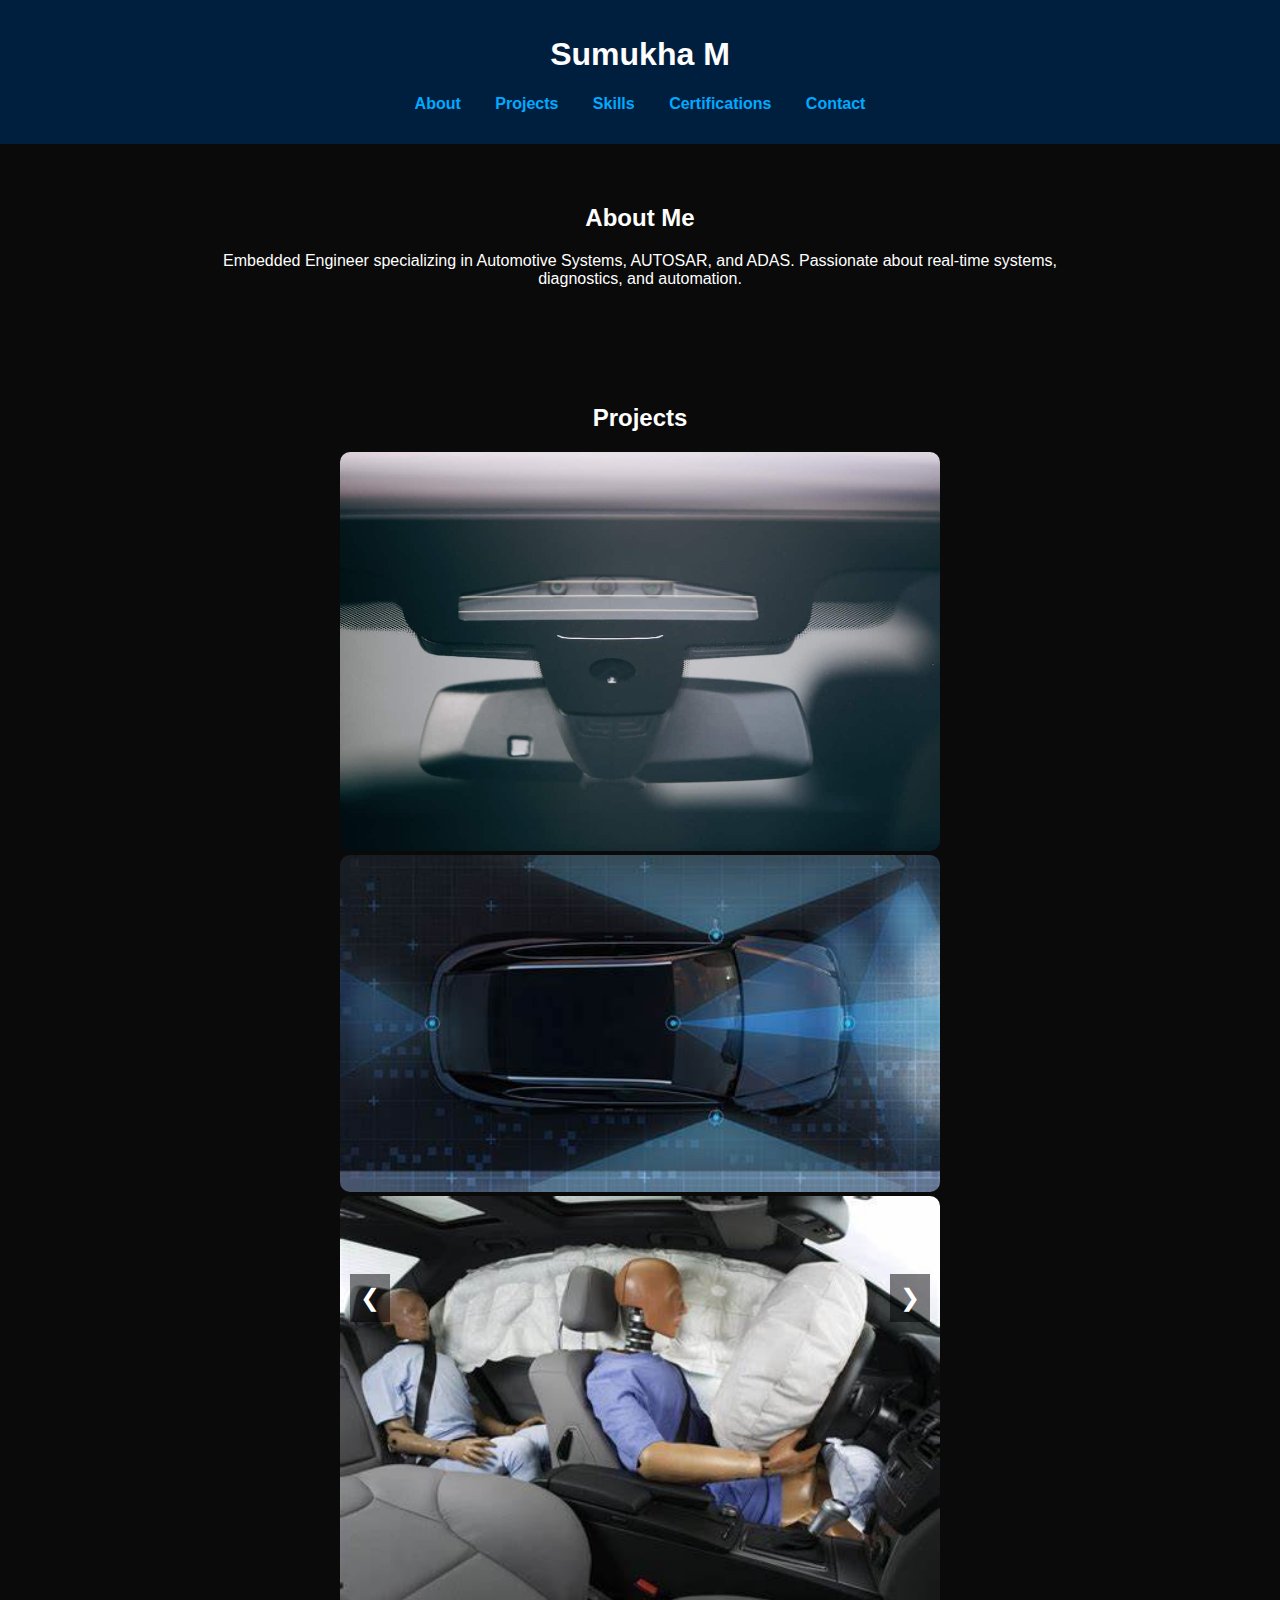
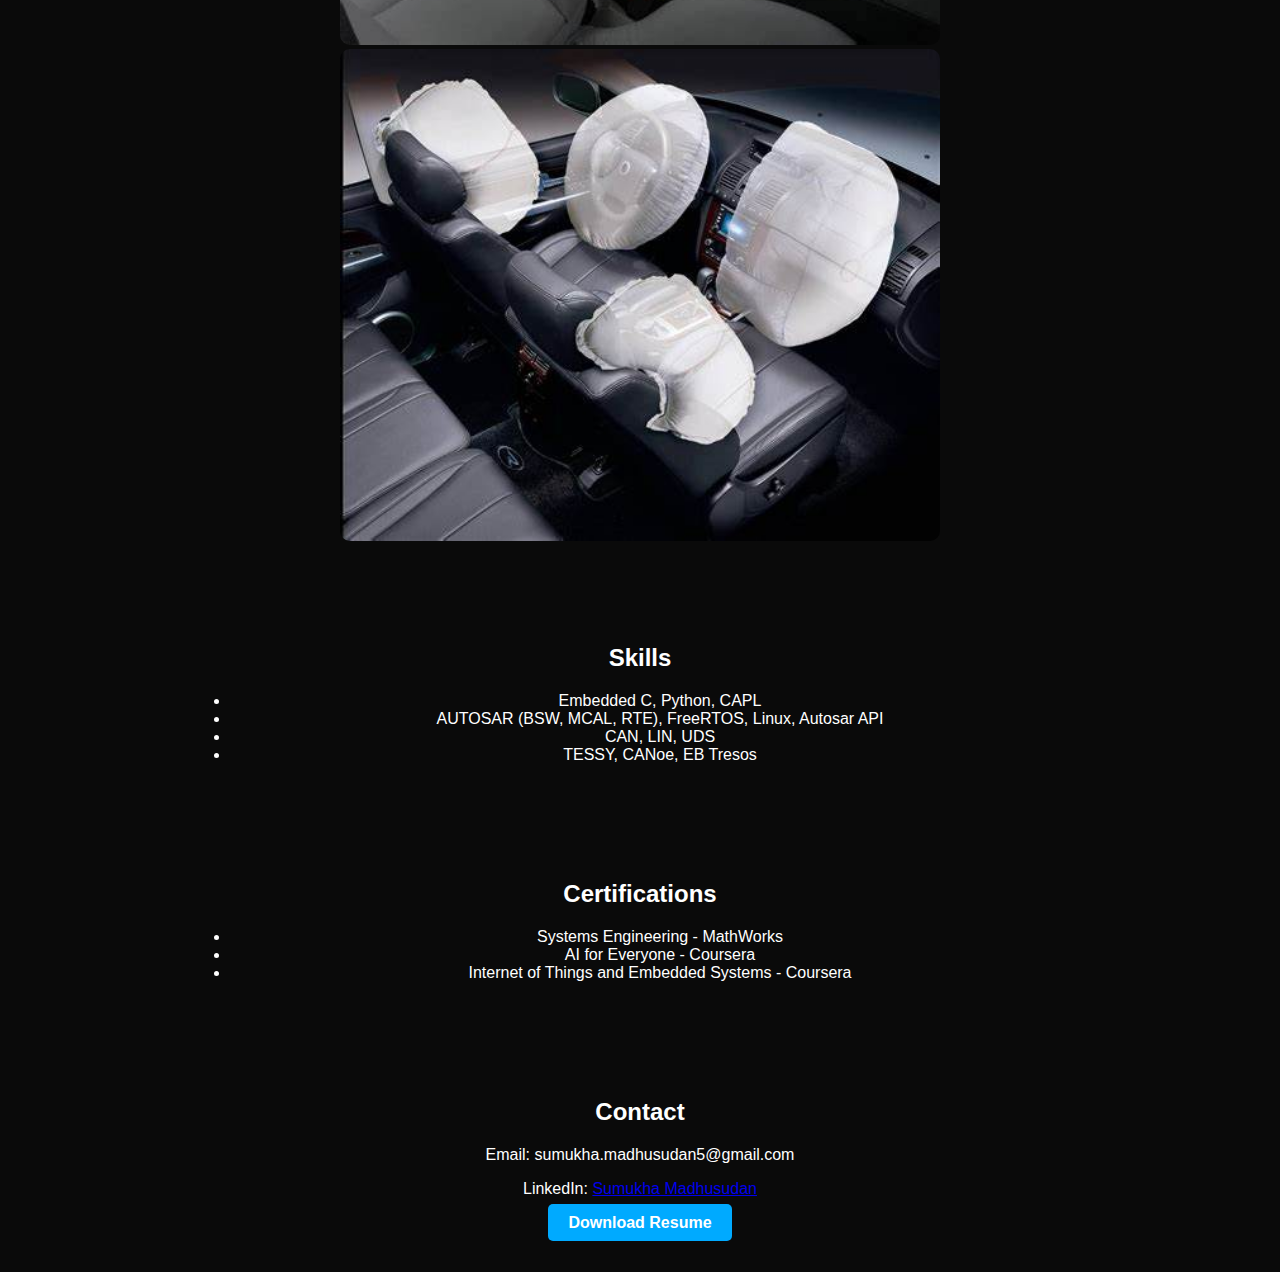
==== index.html @ 6d754cf1 "Update index.html" ====
<!DOCTYPE html>
<html lang="en">
<head>
    <meta charset="UTF-8">
    <meta name="viewport" content="width=device-width, initial-scale=1.0">
    <title>Sumukha M | Python Automation Engineer | Embedded Engineer</title>
    <link rel="stylesheet" href="styles.css">
    <script src="script.js" defer></script>
</head>
<body>
    <header>
        <nav>
            <h1>Sumukha M</h1>
            <ul>
                <li><a href="#about">About</a></li>
                <li><a href="#projects">Projects</a></li>
                <li><a href="#skills">Skills</a></li>
                <li><a href="#certifications">Certifications</a></li>
                <li><a href="#contact">Contact</a></li>
            </ul>
        </nav>
    </header>
    
    <section id="about" class="container">
        <h2>About Me</h2>
        <p>Embedded Engineer specializing in Automotive Systems, AUTOSAR, and ADAS. Passionate about real-time systems, diagnostics, and automation.</p>
    </section>
    
    <section id="projects" class="container">
        <h2>Projects</h2>

        <div class="slider-container">
            <button class="prev" onclick="moveSlide(-1)">&#10094;</button>
            <div class="slider">
                <div class="slides">
                    <img src="ADAS.jpg" alt="ADAS MFC527 Camera">
                    <img src="ADAS1.jpg" alt="ADAS MFC527 Camera">
                    <img src="Air1.jpg" alt="Airbag System Testing">
                    <img src="Air.jpg" alt="AUTOSAR Development">
                </div>
            </div>
            <button class="next" onclick="moveSlide(1)">&#10095;</button>
        </div>
    </section>

    <section id="skills" class="container">
        <h2>Skills</h2>
        <ul>
            <li>Embedded C, Python, CAPL </li>
            <li>AUTOSAR (BSW, MCAL, RTE), FreeRTOS, Linux, Autosar API </li>
            <li>CAN, LIN, UDS </li>
            <li>TESSY, CANoe, EB Tresos </li>
        </ul>
    </section>
    
    <section id="certifications" class="container">
        <h2>Certifications</h2>
        <ul>
            <li>Systems Engineering - MathWorks</li>
            <li>AI for Everyone - Coursera</li>
            <li>Internet of Things and Embedded Systems - Coursera </li>
        </ul>
    </section>
    
    <section id="contact" class="container">
        <h2>Contact</h2>
        <p>Email: sumukha.madhusudan5@gmail.com</p>
        <p>LinkedIn: <a href="https://www.linkedin.com/in/sumukha-madhusudan" target="_blank">Sumukha Madhusudan</a></p>
        <a href="Sumukha_madhusudan.docx" download class="button">Download Resume</a>
    </section>
</body>
</html>
---- styles.css ----
body {
    background-color: #0a0a0a;
    color: #ffffff;
    font-family: Arial, sans-serif;
    margin: 0;
    padding: 0;
}

header {
    background-color: #001f3f;
    padding: 15px;
    text-align: center;
}

nav ul {
    list-style: none;
    padding: 0;
}

nav ul li {
    display: inline;
    margin: 0 15px;
}

nav ul li a {
    color: #00aaff;
    text-decoration: none;
    font-weight: bold;
}

section {
    padding: 40px;
    text-align: center;
}

.container {
    max-width: 900px;
    margin: auto;
}

/* Slider Styling */
.slider-container {
    position: relative;
    width: 100%;
    max-width: 600px;
    margin: auto;
    overflow: hidden;
}

.slider {
    display: flex;
    transition: transform 0.5s ease-in-out;
}

.slides img {
    width: 100%;
    border-radius: 10px;
}

button.prev, button.next {
    position: absolute;
    top: 50%;
    transform: translateY(-50%);
    background: rgba(0, 0, 0, 0.5);
    color: white;
    border: none;
    padding: 10px;
    cursor: pointer;
    font-size: 24px;
}

button.prev { left: 10px; }
button.next { right: 10px; }

button:hover {
    background: rgba(0, 0, 0, 0.8);
}

/* Resume Download Button */
.button {
    background-color: #00aaff;
    padding: 10px 20px;
    border: none;
    color: white;
    border-radius: 5px;
    cursor: pointer;
    text-decoration: none;
    font-weight: bold;
}

.button:hover {
    background-color: #0088cc;
}
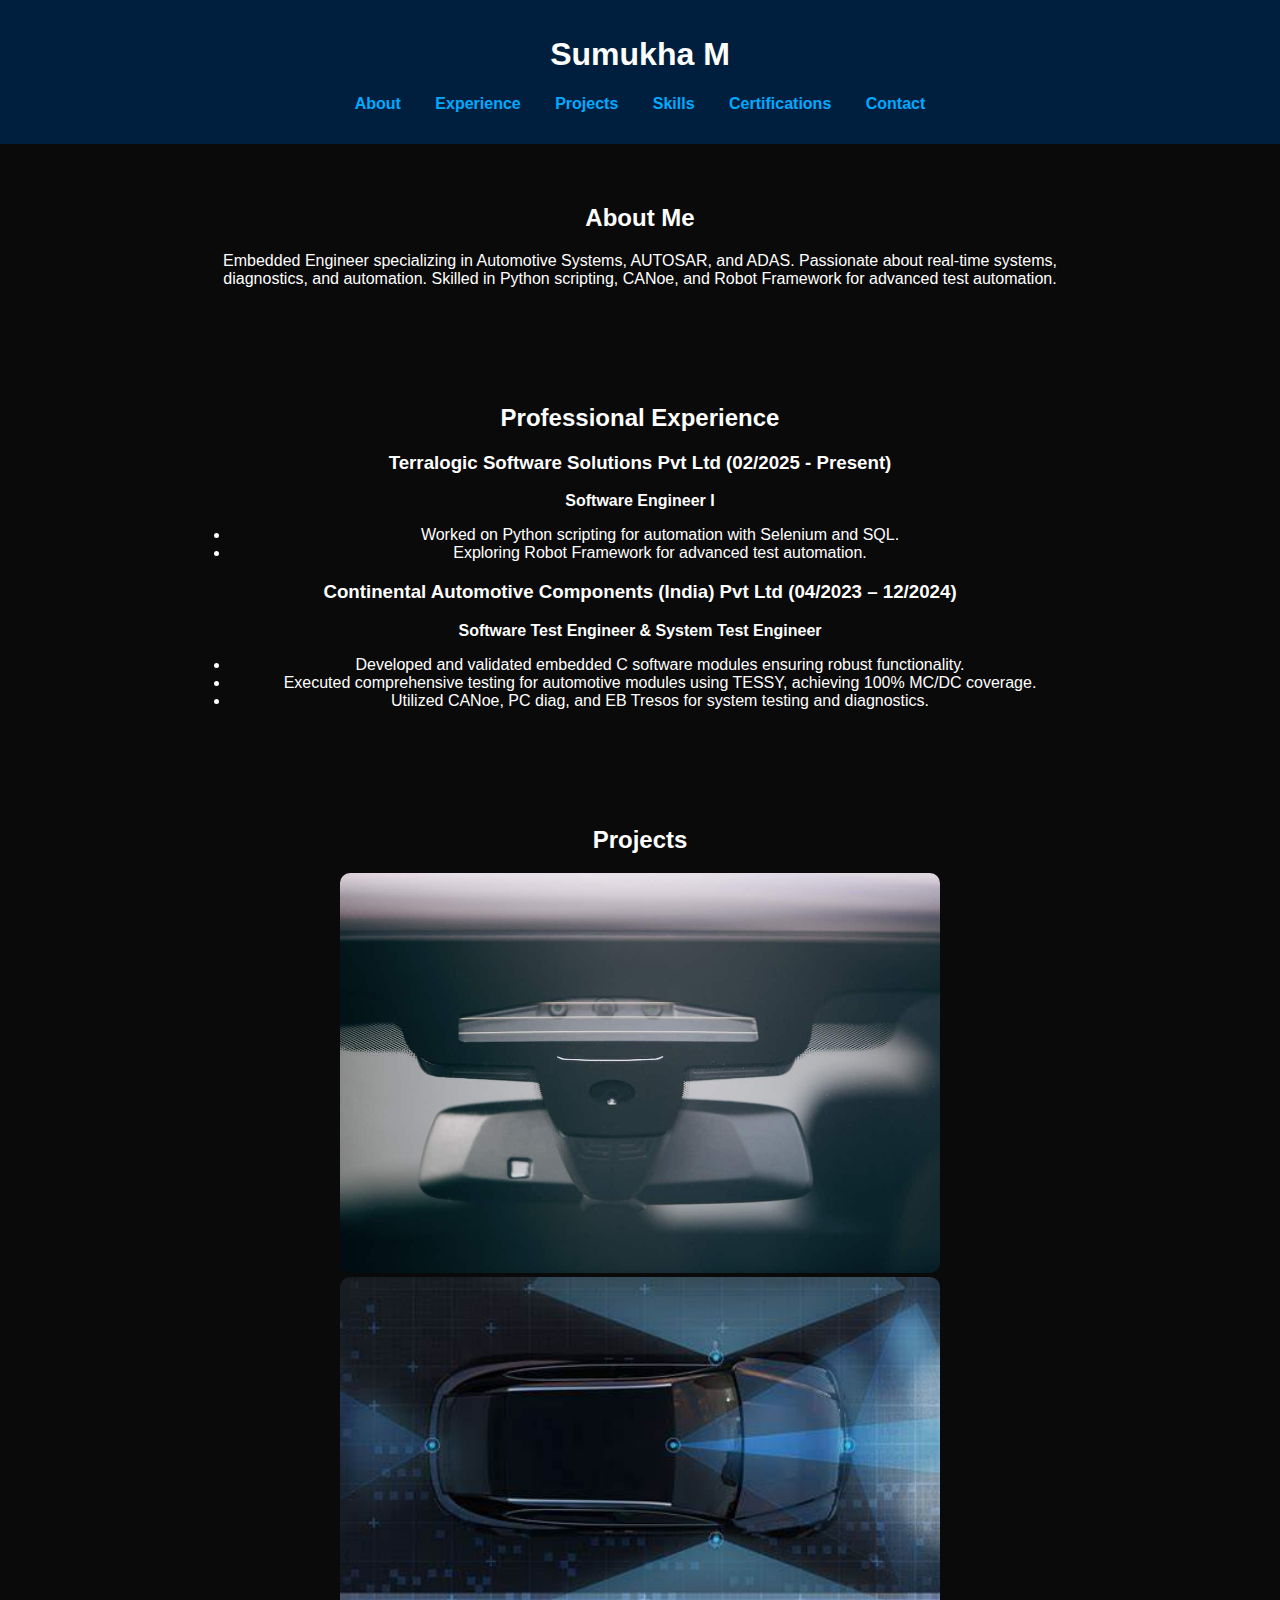
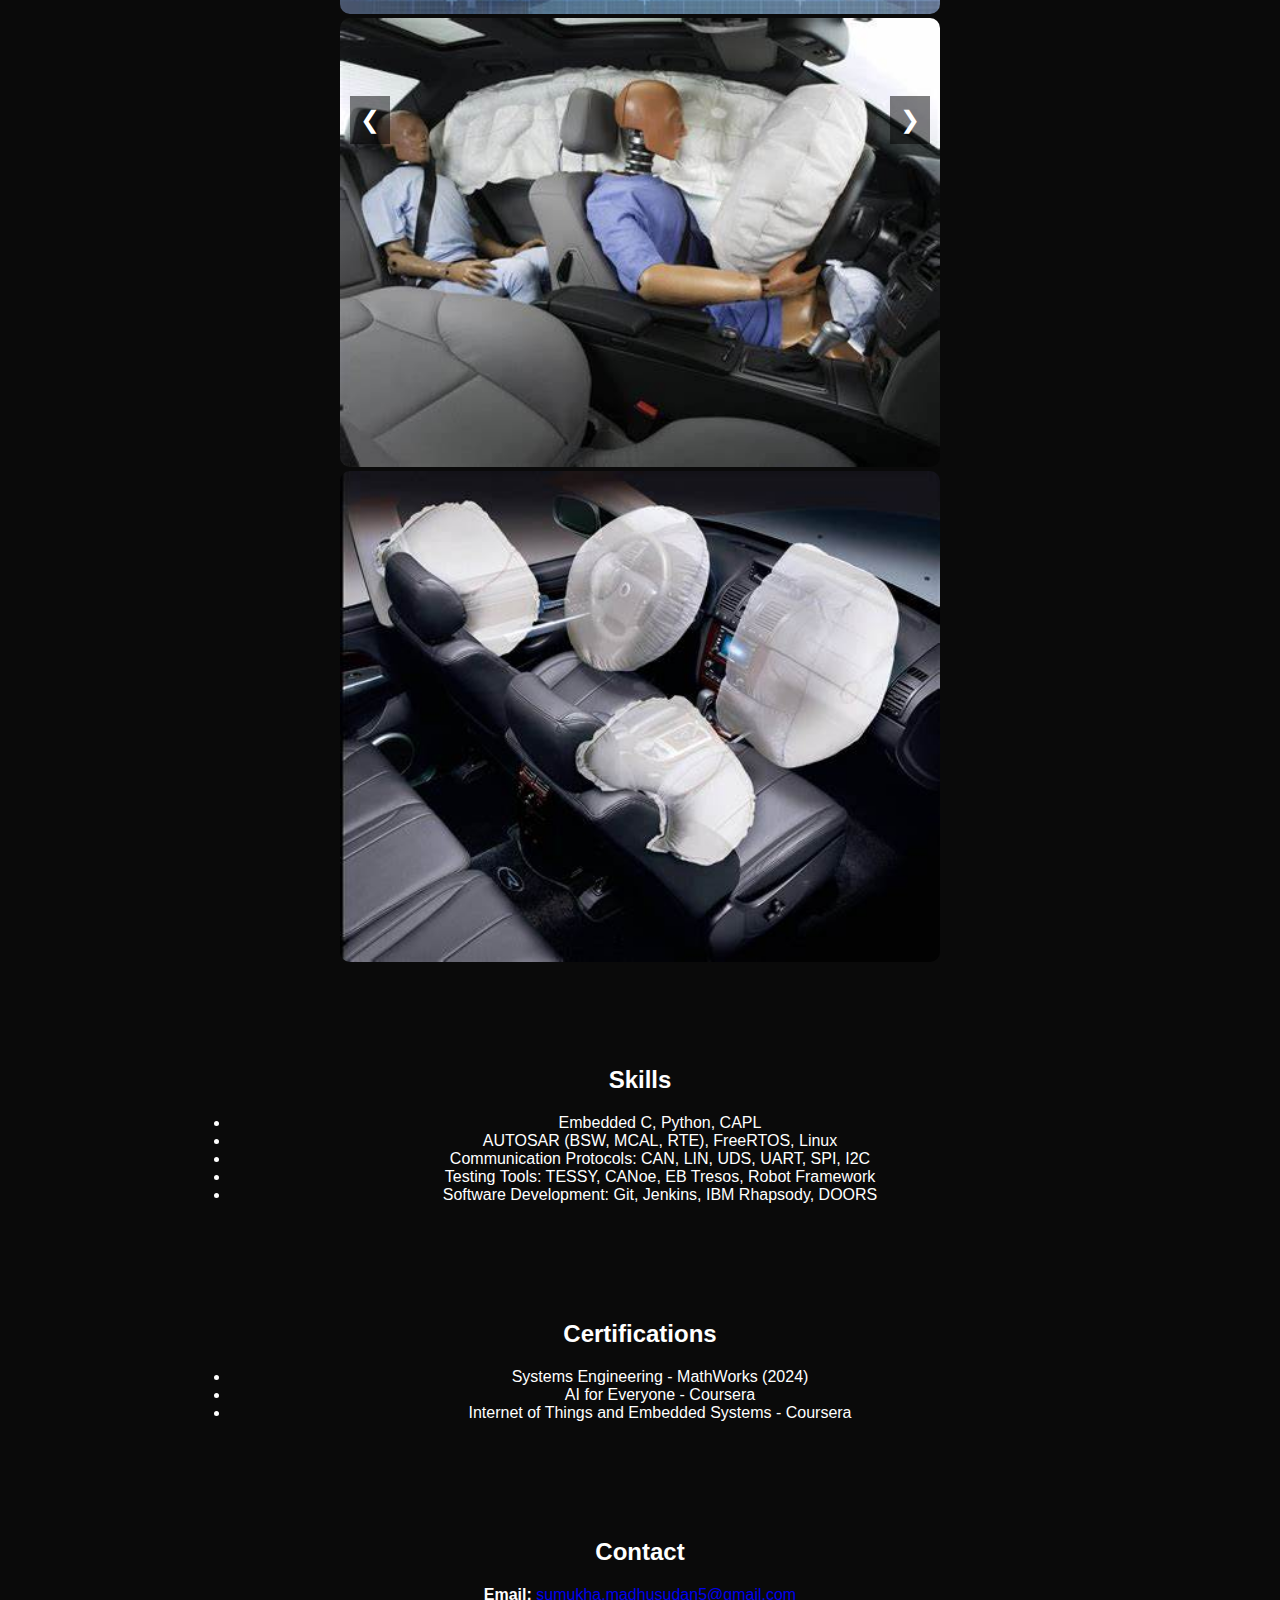
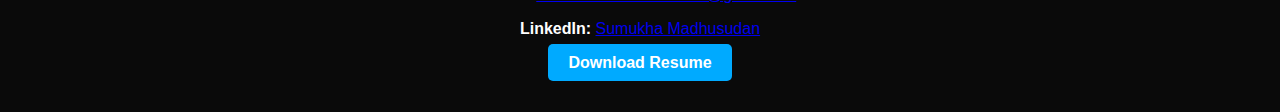
==== commit 0a53b969: "Update index.html" ====
--- a/index.html
+++ b/index.html
@@ -13,6 +13,7 @@
             <h1>Sumukha M</h1>
             <ul>
                 <li><a href="#about">About</a></li>
+                <li><a href="#experience">Experience</a></li>
                 <li><a href="#projects">Projects</a></li>
                 <li><a href="#skills">Skills</a></li>
                 <li><a href="#certifications">Certifications</a></li>
@@ -23,12 +24,29 @@
     
     <section id="about" class="container">
         <h2>About Me</h2>
-        <p>Embedded Engineer specializing in Automotive Systems, AUTOSAR, and ADAS. Passionate about real-time systems, diagnostics, and automation.</p>
+        <p>Embedded Engineer specializing in Automotive Systems, AUTOSAR, and ADAS. Passionate about real-time systems, diagnostics, and automation. Skilled in Python scripting, CANoe, and Robot Framework for advanced test automation.</p>
+    </section>
+    
+    <section id="experience" class="container">
+        <h2>Professional Experience</h2>
+        <h3>Terralogic Software Solutions Pvt Ltd (02/2025 - Present)</h3>
+        <p><strong>Software Engineer I</strong></p>
+        <ul>
+            <li>Worked on Python scripting for automation with Selenium and SQL.</li>
+            <li>Exploring Robot Framework for advanced test automation.</li>
+        </ul>
+        
+        <h3>Continental Automotive Components (India) Pvt Ltd (04/2023 – 12/2024)</h3>
+        <p><strong>Software Test Engineer & System Test Engineer</strong></p>
+        <ul>
+            <li>Developed and validated embedded C software modules ensuring robust functionality.</li>
+            <li>Executed comprehensive testing for automotive modules using TESSY, achieving 100% MC/DC coverage.</li>
+            <li>Utilized CANoe, PC diag, and EB Tresos for system testing and diagnostics.</li>
+        </ul>
     </section>
     
     <section id="projects" class="container">
         <h2>Projects</h2>
-
         <div class="slider-container">
             <button class="prev" onclick="moveSlide(-1)">&#10094;</button>
             <div class="slider">
@@ -42,31 +60,32 @@
             <button class="next" onclick="moveSlide(1)">&#10095;</button>
         </div>
     </section>
-
+    
     <section id="skills" class="container">
         <h2>Skills</h2>
         <ul>
-            <li>Embedded C, Python, CAPL </li>
-            <li>AUTOSAR (BSW, MCAL, RTE), FreeRTOS, Linux, Autosar API </li>
-            <li>CAN, LIN, UDS </li>
-            <li>TESSY, CANoe, EB Tresos </li>
+            <li>Embedded C, Python, CAPL</li>
+            <li>AUTOSAR (BSW, MCAL, RTE), FreeRTOS, Linux</li>
+            <li>Communication Protocols: CAN, LIN, UDS, UART, SPI, I2C</li>
+            <li>Testing Tools: TESSY, CANoe, EB Tresos, Robot Framework</li>
+            <li>Software Development: Git, Jenkins, IBM Rhapsody, DOORS</li>
         </ul>
     </section>
     
     <section id="certifications" class="container">
         <h2>Certifications</h2>
         <ul>
-            <li>Systems Engineering - MathWorks</li>
+            <li>Systems Engineering - MathWorks (2024)</li>
             <li>AI for Everyone - Coursera</li>
-            <li>Internet of Things and Embedded Systems - Coursera </li>
+            <li>Internet of Things and Embedded Systems - Coursera</li>
         </ul>
     </section>
     
     <section id="contact" class="container">
         <h2>Contact</h2>
-        <p>Email: sumukha.madhusudan5@gmail.com</p>
-        <p>LinkedIn: <a href="https://www.linkedin.com/in/sumukha-madhusudan" target="_blank">Sumukha Madhusudan</a></p>
-        <a href="Sumukha_madhusudan.docx" download class="button">Download Resume</a>
+        <p><strong>Email:</strong> <a href="mailto:sumukha.madhusudan5@gmail.com">sumukha.madhusudan5@gmail.com</a></p>
+        <p><strong>LinkedIn:</strong> <a href="https://www.linkedin.com/in/sumukha-madhusudan" target="_blank">Sumukha Madhusudan</a></p>
+        <a href="Sumukha_madhusudan.pdf" download class="button">Download Resume</a>
     </section>
 </body>
 </html>
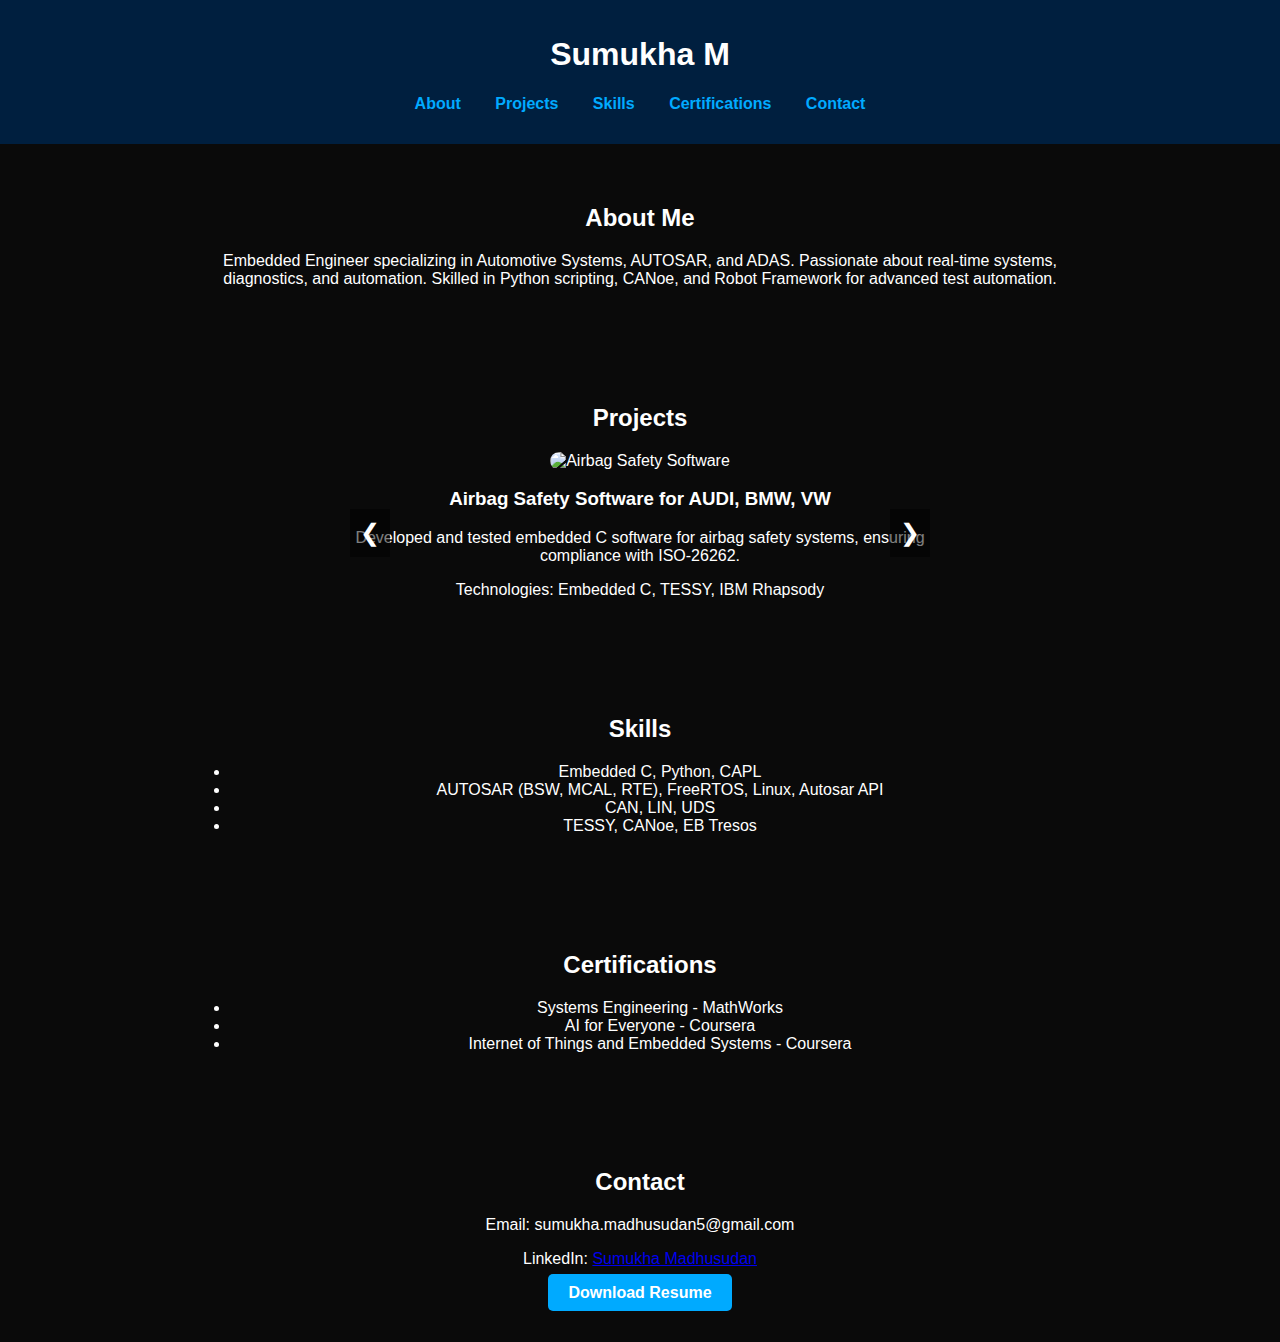
==== commit 2b2d77bd: "Update index.html" ====
--- a/index.html
+++ b/index.html
@@ -8,12 +8,12 @@
     <script src="script.js" defer></script>
 </head>
 <body>
+
     <header>
         <nav>
             <h1>Sumukha M</h1>
             <ul>
                 <li><a href="#about">About</a></li>
-                <li><a href="#experience">Experience</a></li>
                 <li><a href="#projects">Projects</a></li>
                 <li><a href="#skills">Skills</a></li>
                 <li><a href="#certifications">Certifications</a></li>
@@ -21,71 +21,90 @@
             </ul>
         </nav>
     </header>
-    
+
     <section id="about" class="container">
         <h2>About Me</h2>
         <p>Embedded Engineer specializing in Automotive Systems, AUTOSAR, and ADAS. Passionate about real-time systems, diagnostics, and automation. Skilled in Python scripting, CANoe, and Robot Framework for advanced test automation.</p>
     </section>
-    
-    <section id="experience" class="container">
-        <h2>Professional Experience</h2>
-        <h3>Terralogic Software Solutions Pvt Ltd (02/2025 - Present)</h3>
-        <p><strong>Software Engineer I</strong></p>
-        <ul>
-            <li>Worked on Python scripting for automation with Selenium and SQL.</li>
-            <li>Exploring Robot Framework for advanced test automation.</li>
-        </ul>
-        
-        <h3>Continental Automotive Components (India) Pvt Ltd (04/2023 – 12/2024)</h3>
-        <p><strong>Software Test Engineer & System Test Engineer</strong></p>
-        <ul>
-            <li>Developed and validated embedded C software modules ensuring robust functionality.</li>
-            <li>Executed comprehensive testing for automotive modules using TESSY, achieving 100% MC/DC coverage.</li>
-            <li>Utilized CANoe, PC diag, and EB Tresos for system testing and diagnostics.</li>
-        </ul>
-    </section>
-    
+
     <section id="projects" class="container">
         <h2>Projects</h2>
+
         <div class="slider-container">
             <button class="prev" onclick="moveSlide(-1)">&#10094;</button>
             <div class="slider">
                 <div class="slides">
-                    <img src="ADAS.jpg" alt="ADAS MFC527 Camera">
-                    <img src="ADAS1.jpg" alt="ADAS MFC527 Camera">
-                    <img src="Air1.jpg" alt="Airbag System Testing">
-                    <img src="Air.jpg" alt="AUTOSAR Development">
+                    <div class="slide">
+                        <img src="Airbag_Software.jpg" alt="Airbag Safety Software">
+                        <div class="project-description">
+                            <h3>Airbag Safety Software for AUDI, BMW, VW</h3>
+                            <p>Developed and tested embedded C software for airbag safety systems, ensuring compliance with ISO-26262.</p>
+                            <p>Technologies: Embedded C, TESSY, IBM Rhapsody</p>
+                        </div>
+                    </div>
+                    <div class="slide">
+                        <img src="Airbag_Testing.jpg" alt="Airbag System Testing">
+                        <div class="project-description">
+                            <h3>Airbag System Testing for Honda</h3>
+                            <p>Validated airbag functionalities, ensuring proper deployment using real-world crash test simulations.</p>
+                            <p>Technologies: CANoe, Diagnostic Tools, UDS</p>
+                        </div>
+                    </div>
+                    <div class="slide">
+                        <img src="ADAS_Camera.jpg" alt="ADAS Camera Validation">
+                        <div class="project-description">
+                            <h3>ADAS Camera Validation and Testing</h3>
+                            <p>Conducted smoke and regression testing for ADAS cameras (MFC527 & MFC525) with lane detection and Traffic Sign Assist.</p>
+                            <p>Technologies: Python, CANoe, Image Processing</p>
+                        </div>
+                    </div>
+                    <div class="slide">
+                        <img src="Robotic_Arm.jpg" alt="Robotic Arm">
+                        <div class="project-description">
+                            <h3>Robotic Arm for Color Sorting</h3>
+                            <p>Developed an advanced sorting algorithm for a robotic arm that categorizes objects by color.</p>
+                            <p>Technologies: Python, OpenCV, Embedded Systems</p>
+                        </div>
+                    </div>
+                    <div class="slide">
+                        <img src="Inventory_Robot.jpg" alt="Inventory Robot">
+                        <div class="project-description">
+                            <h3>Inventory Management Robot</h3>
+                            <p>Designed a robot to identify vacant storage spaces using computer vision, optimizing warehouse management.</p>
+                            <p>Technologies: OpenCV, Python, ROS</p>
+                        </div>
+                    </div>
                 </div>
             </div>
             <button class="next" onclick="moveSlide(1)">&#10095;</button>
         </div>
     </section>
-    
+
     <section id="skills" class="container">
         <h2>Skills</h2>
         <ul>
             <li>Embedded C, Python, CAPL</li>
-            <li>AUTOSAR (BSW, MCAL, RTE), FreeRTOS, Linux</li>
-            <li>Communication Protocols: CAN, LIN, UDS, UART, SPI, I2C</li>
-            <li>Testing Tools: TESSY, CANoe, EB Tresos, Robot Framework</li>
-            <li>Software Development: Git, Jenkins, IBM Rhapsody, DOORS</li>
+            <li>AUTOSAR (BSW, MCAL, RTE), FreeRTOS, Linux, Autosar API</li>
+            <li>CAN, LIN, UDS</li>
+            <li>TESSY, CANoe, EB Tresos</li>
         </ul>
     </section>
-    
+
     <section id="certifications" class="container">
         <h2>Certifications</h2>
         <ul>
-            <li>Systems Engineering - MathWorks (2024)</li>
+            <li>Systems Engineering - MathWorks</li>
             <li>AI for Everyone - Coursera</li>
             <li>Internet of Things and Embedded Systems - Coursera</li>
         </ul>
     </section>
-    
+
     <section id="contact" class="container">
         <h2>Contact</h2>
-        <p><strong>Email:</strong> <a href="mailto:sumukha.madhusudan5@gmail.com">sumukha.madhusudan5@gmail.com</a></p>
-        <p><strong>LinkedIn:</strong> <a href="https://www.linkedin.com/in/sumukha-madhusudan" target="_blank">Sumukha Madhusudan</a></p>
-        <a href="Sumukha_madhusudan.pdf" download class="button">Download Resume</a>
+        <p>Email: sumukha.madhusudan5@gmail.com</p>
+        <p>LinkedIn: <a href="https://www.linkedin.com/in/sumukha-madhusudan" target="_blank">Sumukha Madhusudan</a></p>
+        <a href="Sumukha_madhusudan.docx" download class="button">Download Resume</a>
     </section>
+
 </body>
 </html>
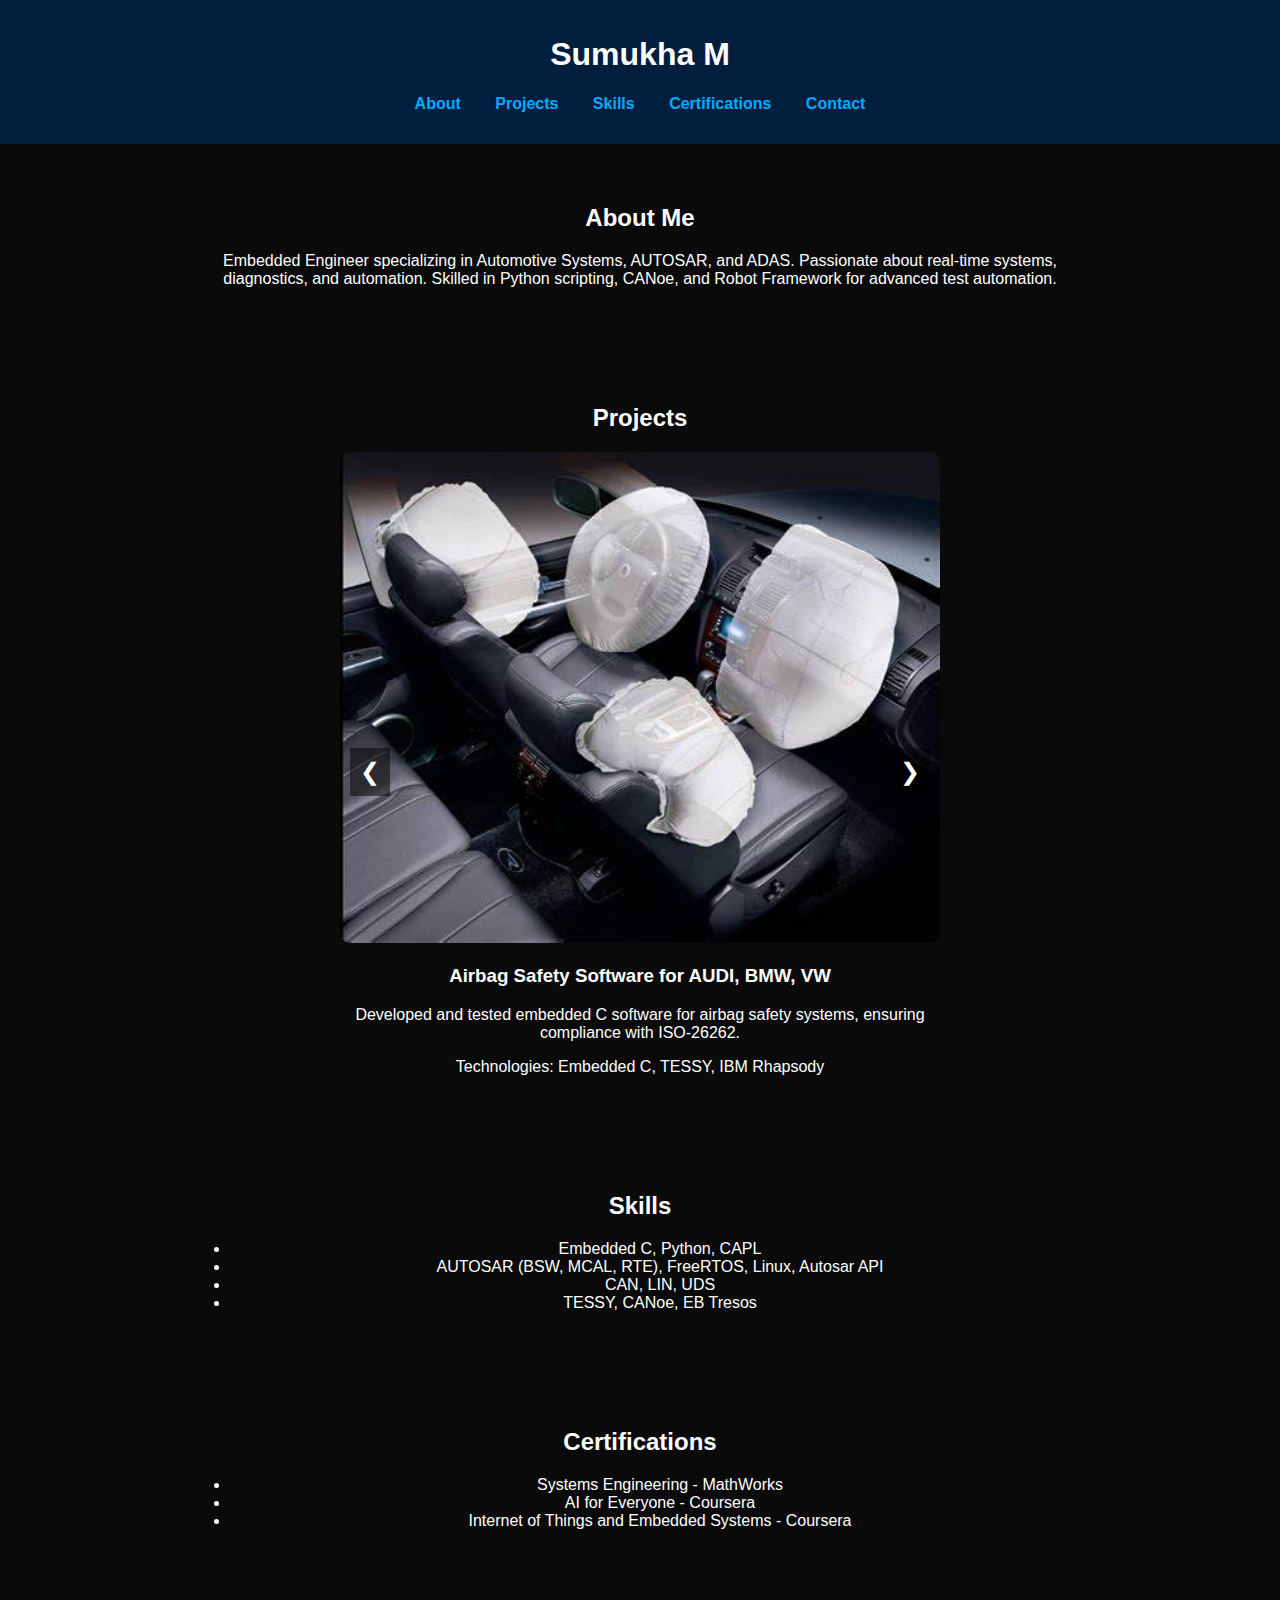
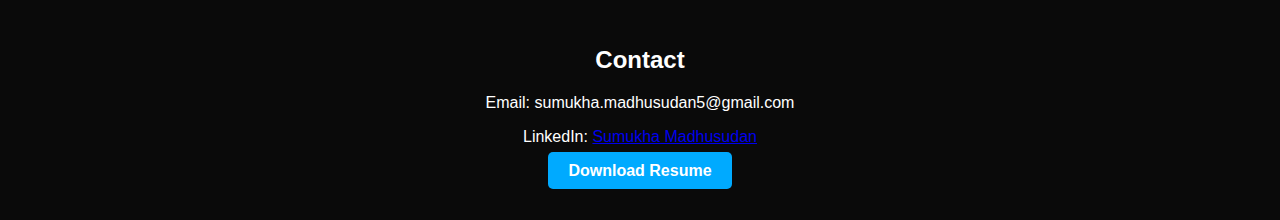
==== commit 9b25b407: "Update index.html" ====
--- a/index.html
+++ b/index.html
@@ -35,7 +35,7 @@
             <div class="slider">
                 <div class="slides">
                     <div class="slide">
-                        <img src="Airbag_Software.jpg" alt="Airbag Safety Software">
+                        <img src="Air.jpg" alt="AUTOSAR Development">
                         <div class="project-description">
                             <h3>Airbag Safety Software for AUDI, BMW, VW</h3>
                             <p>Developed and tested embedded C software for airbag safety systems, ensuring compliance with ISO-26262.</p>
@@ -43,7 +43,7 @@
                         </div>
                     </div>
                     <div class="slide">
-                        <img src="Airbag_Testing.jpg" alt="Airbag System Testing">
+                        <img src="Air1.jpg" alt="AUTOSAR Development">
                         <div class="project-description">
                             <h3>Airbag System Testing for Honda</h3>
                             <p>Validated airbag functionalities, ensuring proper deployment using real-world crash test simulations.</p>
@@ -51,7 +51,8 @@
                         </div>
                     </div>
                     <div class="slide">
-                        <img src="ADAS_Camera.jpg" alt="ADAS Camera Validation">
+                        <img src="ADAS.jpg" alt="ADAS Camera Validation">
+                        <img src="ADAS1.jpg" alt="ADAS Camera Validation">
                         <div class="project-description">
                             <h3>ADAS Camera Validation and Testing</h3>
                             <p>Conducted smoke and regression testing for ADAS cameras (MFC527 & MFC525) with lane detection and Traffic Sign Assist.</p>
@@ -59,7 +60,6 @@
                         </div>
                     </div>
                     <div class="slide">
-                        <img src="Robotic_Arm.jpg" alt="Robotic Arm">
                         <div class="project-description">
                             <h3>Robotic Arm for Color Sorting</h3>
                             <p>Developed an advanced sorting algorithm for a robotic arm that categorizes objects by color.</p>
@@ -67,7 +67,6 @@
                         </div>
                     </div>
                     <div class="slide">
-                        <img src="Inventory_Robot.jpg" alt="Inventory Robot">
                         <div class="project-description">
                             <h3>Inventory Management Robot</h3>
                             <p>Designed a robot to identify vacant storage spaces using computer vision, optimizing warehouse management.</p>
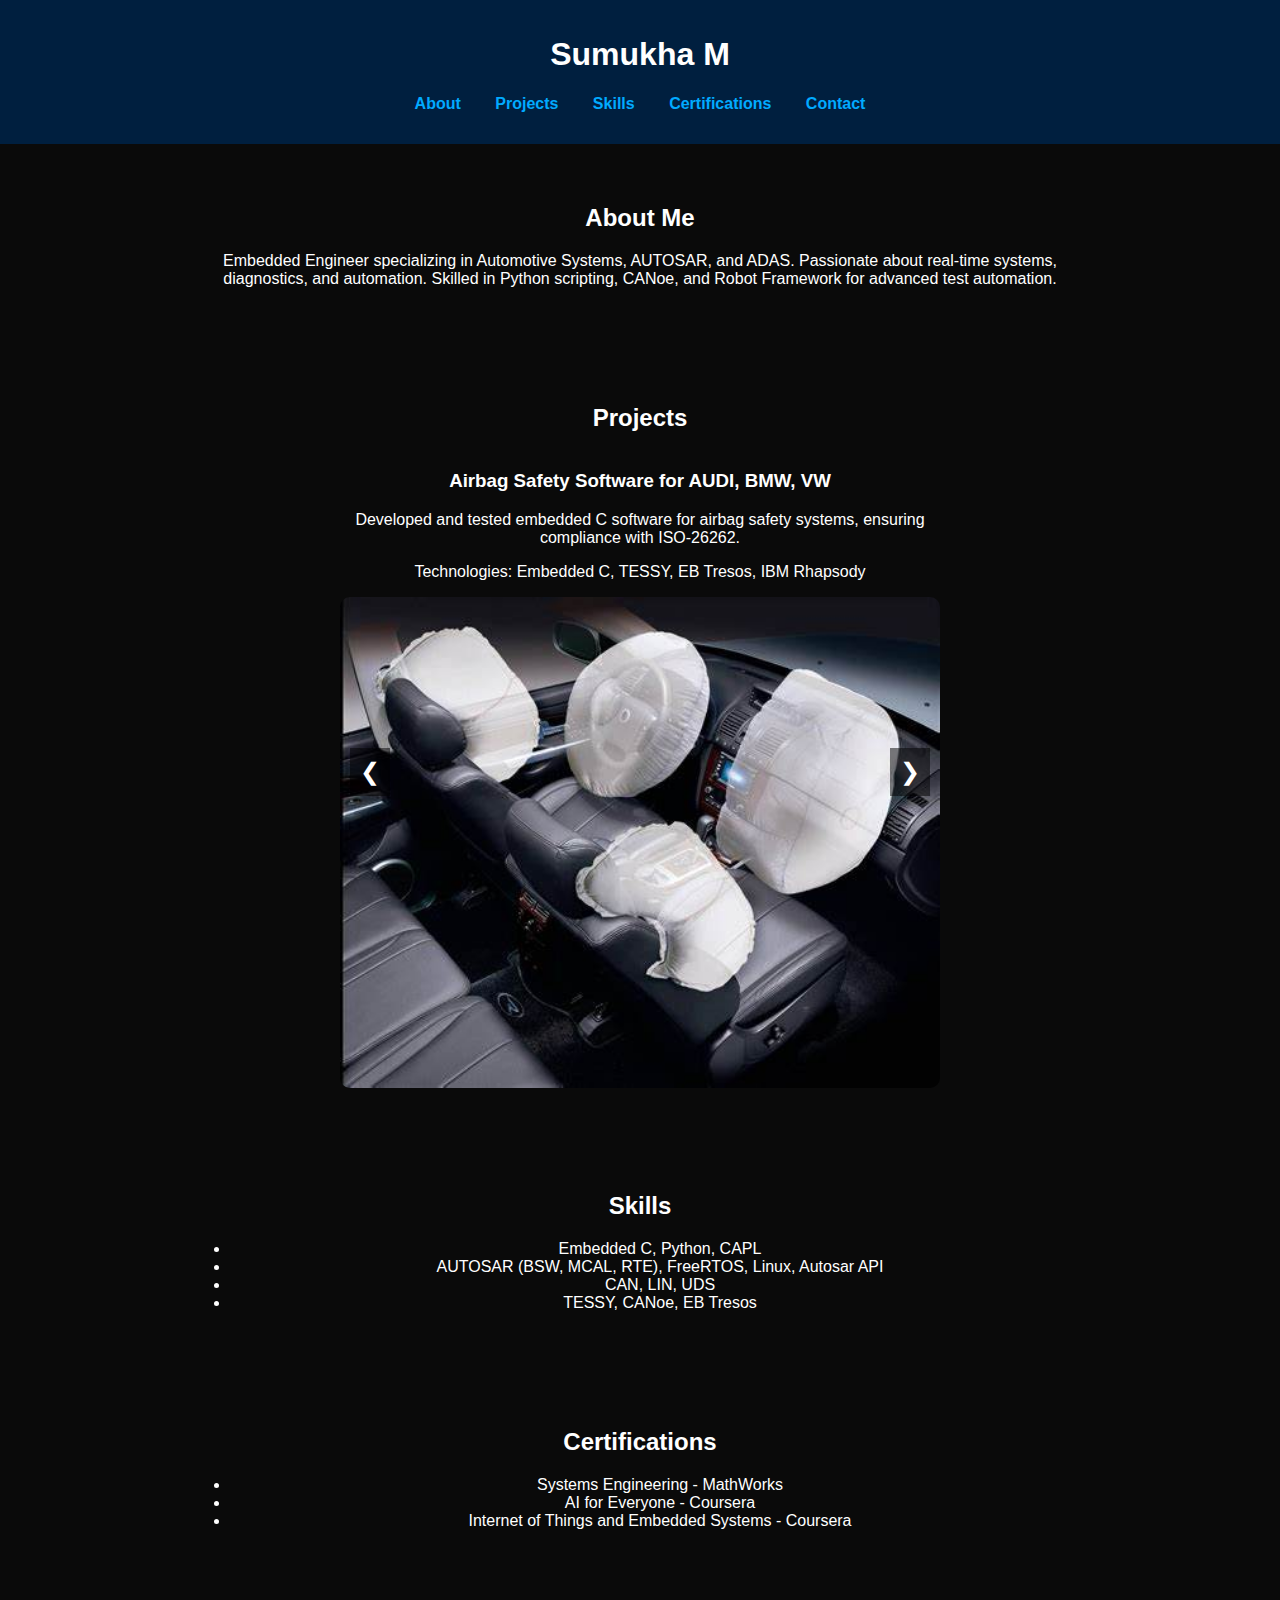
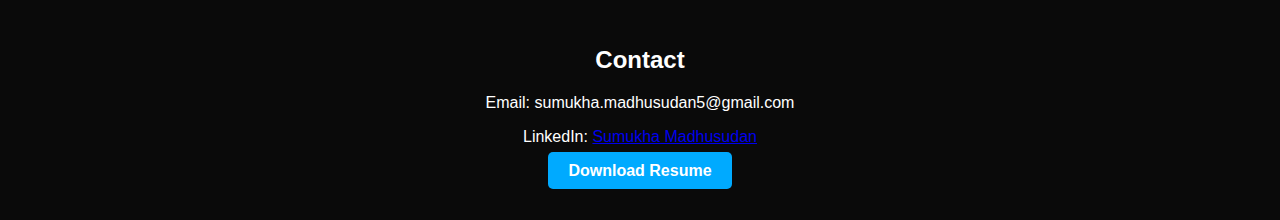
==== commit 0e8a8bda: "Update index.html" ====
--- a/index.html
+++ b/index.html
@@ -35,30 +35,33 @@
             <div class="slider">
                 <div class="slides">
                     <div class="slide">
-                        <img src="Air.jpg" alt="AUTOSAR Development">
                         <div class="project-description">
                             <h3>Airbag Safety Software for AUDI, BMW, VW</h3>
                             <p>Developed and tested embedded C software for airbag safety systems, ensuring compliance with ISO-26262.</p>
-                            <p>Technologies: Embedded C, TESSY, IBM Rhapsody</p>
+                            <p>Technologies: Embedded C, TESSY,  EB Tresos, IBM Rhapsody</p>
+                            <img src="Air.jpg" alt="AUTOSAR Development">
                         </div>
                     </div>
+                    
                     <div class="slide">
-                        <img src="Air1.jpg" alt="AUTOSAR Development">
                         <div class="project-description">
                             <h3>Airbag System Testing for Honda</h3>
                             <p>Validated airbag functionalities, ensuring proper deployment using real-world crash test simulations.</p>
                             <p>Technologies: CANoe, Diagnostic Tools, UDS</p>
+                            <img src="Air1.jpg" alt="AUTOSAR Development">
                         </div>
                     </div>
+                    
                     <div class="slide">
-                        <img src="ADAS.jpg" alt="ADAS Camera Validation">
-                        <img src="ADAS1.jpg" alt="ADAS Camera Validation">
                         <div class="project-description">
                             <h3>ADAS Camera Validation and Testing</h3>
                             <p>Conducted smoke and regression testing for ADAS cameras (MFC527 & MFC525) with lane detection and Traffic Sign Assist.</p>
-                            <p>Technologies: Python, CANoe, Image Processing</p>
+                            <p>Technologies: Python, MTS, Image Processing</p>
+                            <img src="ADAS.jpg" alt="ADAS Camera Validation">
+                            <img src="ADAS1.jpg" alt="ADAS Camera Validation">
                         </div>
                     </div>
+                    
                     <div class="slide">
                         <div class="project-description">
                             <h3>Robotic Arm for Color Sorting</h3>
@@ -93,7 +96,9 @@
         <h2>Certifications</h2>
         <ul>
             <li>Systems Engineering - MathWorks</li>
+            
             <li>AI for Everyone - Coursera</li>
+            
             <li>Internet of Things and Embedded Systems - Coursera</li>
         </ul>
     </section>
@@ -102,7 +107,7 @@
         <h2>Contact</h2>
         <p>Email: sumukha.madhusudan5@gmail.com</p>
         <p>LinkedIn: <a href="https://www.linkedin.com/in/sumukha-madhusudan" target="_blank">Sumukha Madhusudan</a></p>
-        <a href="Sumukha_madhusudan.docx" download class="button">Download Resume</a>
+        <a href="Sumukha_Madhusudan.docx" download class="button">Download Resume</a>
     </section>
 
 </body>
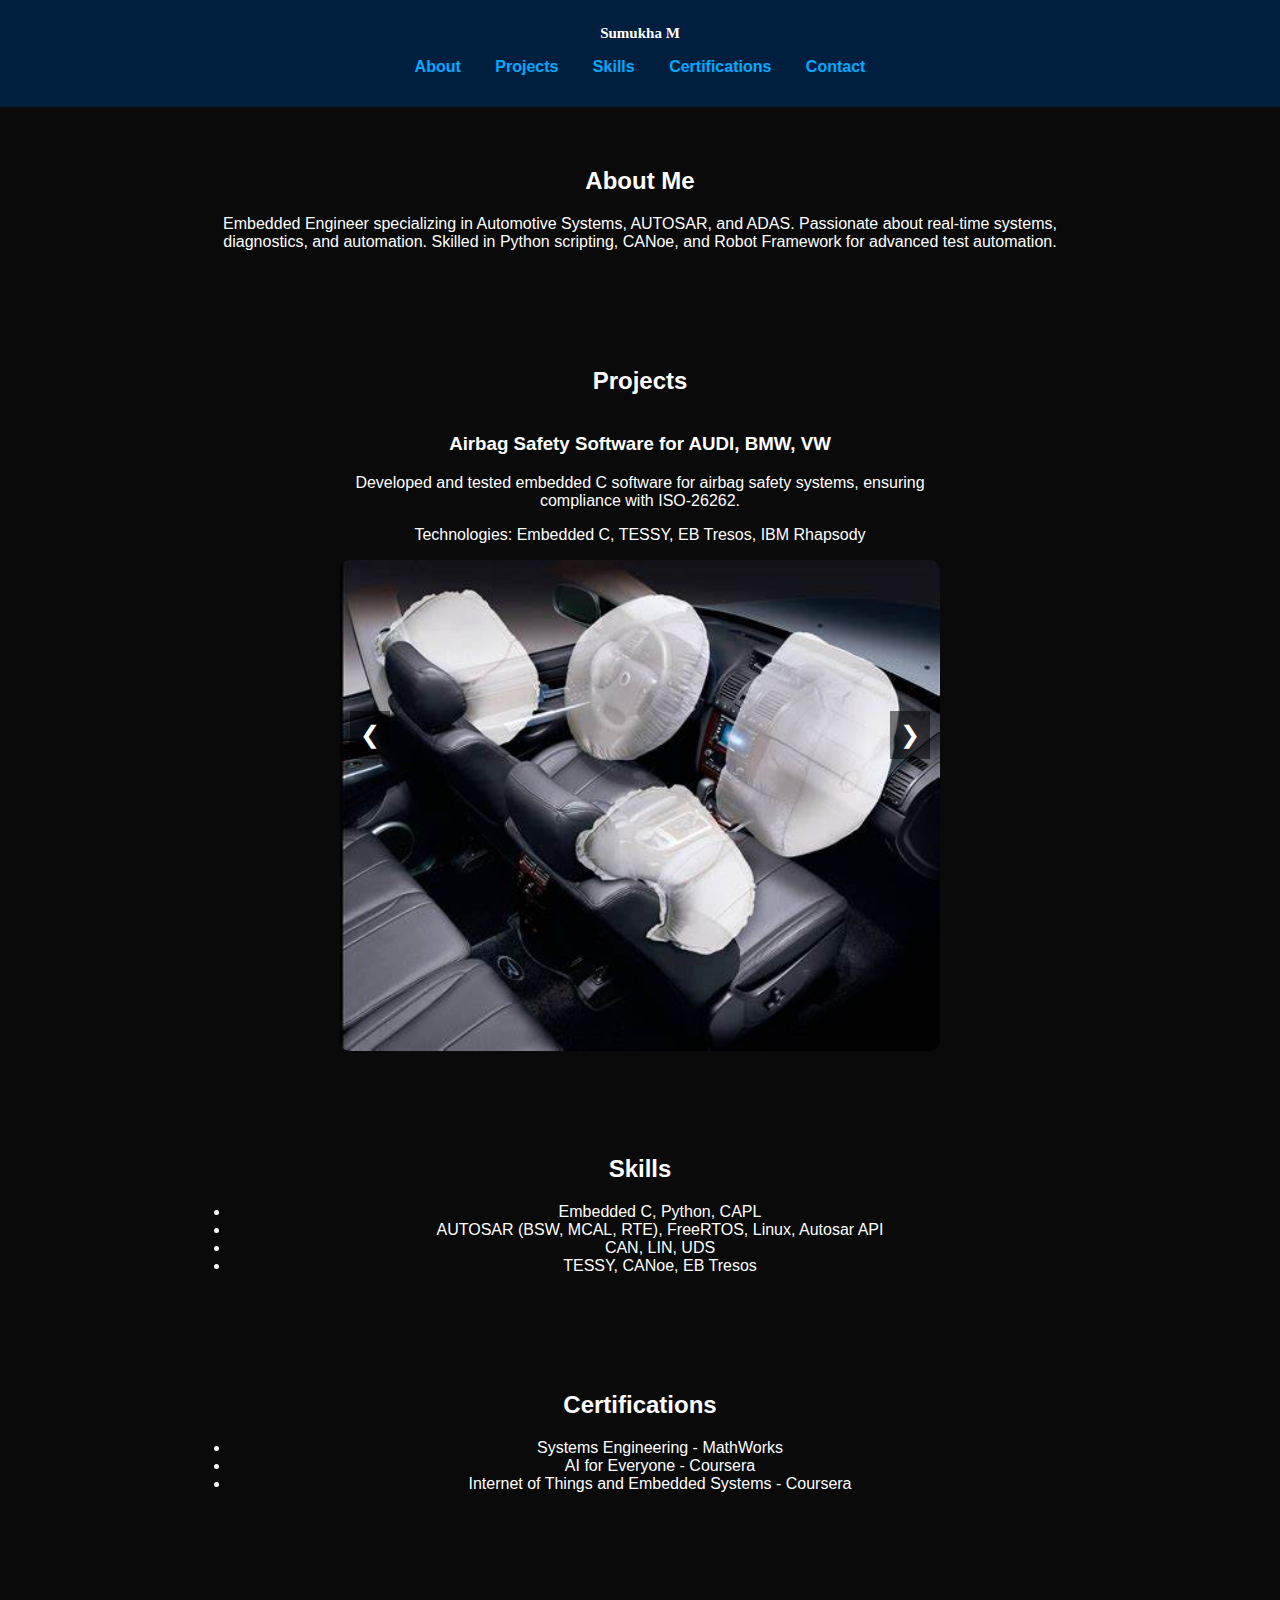
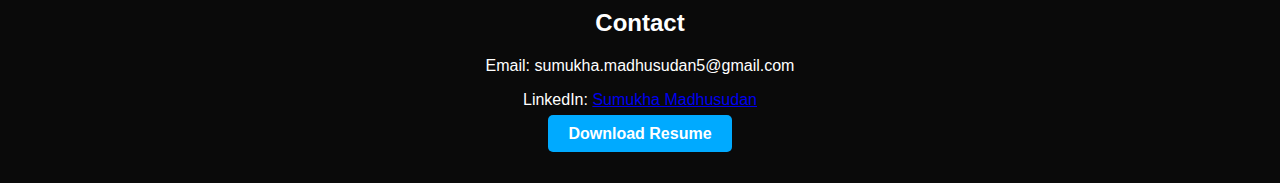
==== commit d76c1917: "Update index.html" ====
--- a/index.html
+++ b/index.html
@@ -107,7 +107,7 @@
         <h2>Contact</h2>
         <p>Email: sumukha.madhusudan5@gmail.com</p>
         <p>LinkedIn: <a href="https://www.linkedin.com/in/sumukha-madhusudan" target="_blank">Sumukha Madhusudan</a></p>
-        <a href="Sumukha_Madhusudan.docx" download class="button">Download Resume</a>
+        <a href="Sumukha_Madhusudan.pdf" download class="button">Download Resume</a>
     </section>
 
 </body>
--- a/styles.css
+++ b/styles.css
@@ -91,3 +91,9 @@
 .button:hover {
     background-color: #0088cc;
 }
+
+h1 {
+    font-family: "Times New Roman", Times, serif;
+    font-size: 15px;
+}
+
